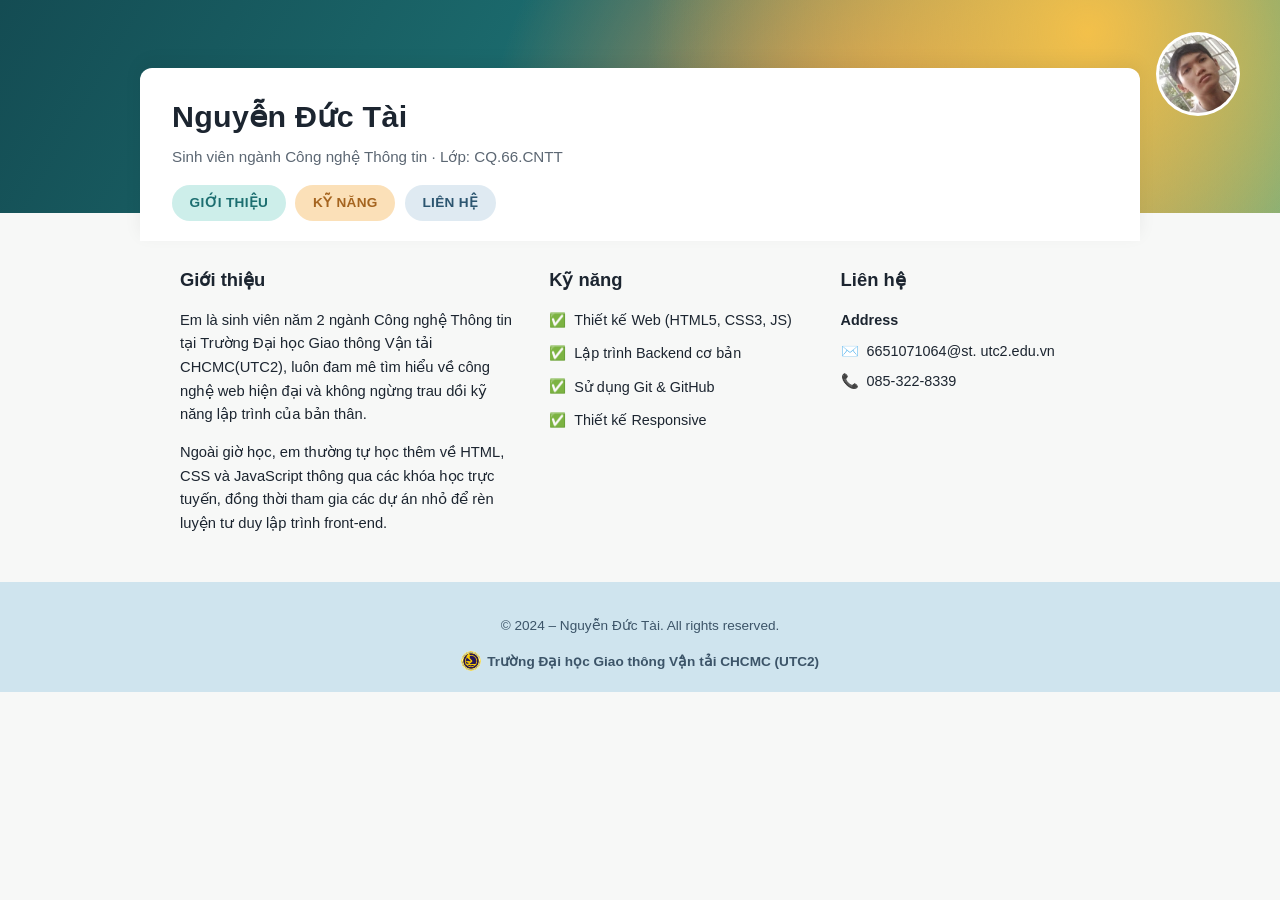
==== 6651071064_BTLT3/C1_6650171064/index.html @ abe319df "Add files via upload" ====
<!DOCTYPE html>
<html lang="vi">
<head>
  <meta charset="UTF-8">
  <meta name="viewport" content="width=device-width, initial-scale=1.0">
  <meta name="description" content="Trang giới thiệu cá nhân của sinh viên">
  <meta name="author" content="Nguyễn Đức Tài">
  <meta name="keywords" content="sinh viên, CNTT, giới thiệu">
  <title>Giới thiệu bản thân – Nguyễn Đức Tài</title>
  <style>
    :root {
      --ink: #1c2530;
      --muted: #5c6773;
      --line: #e6e6e2;
      --teal: #1c6e70;
      --orange: #e8944a;
      --pill-teal: #cdeeea;
      --pill-orange: #fbe0b8;
      --pill-blue: #dfeaf2;
      --footer-bg: #cfe4ee;
    }

    * { box-sizing: border-box; }

    body {
      margin: 0;
      font-family: "Segoe UI", Roboto, Arial, sans-serif;
      background: #f7f8f7;
      color: var(--ink);
      line-height: 1.6;
    }

    a { color: inherit; text-decoration: none; }

    /* ---------- HEADER / BANNER ---------- */
    header {
      position: relative;
      background:
        radial-gradient(circle at 85% 15%, #f3c04a 0%, rgba(243,192,74,0) 40%),
        radial-gradient(circle at 70% 80%, #e8944a 0%, rgba(232,148,74,0) 45%),
        linear-gradient(120deg, #144c53 0%, #1c6e70 45%, #2f8a80 75%, #3fa793 100%);
      padding: 2.5rem 2.5rem 0;
      min-height: 210px;
    }

    .avatar-wrap {
      position: absolute;
      top: 2rem;
      right: 2.5rem;
      width: 84px;
      height: 84px;
      border-radius: 50%;
      overflow: hidden;
      border: 3px solid rgba(255,255,255,0.85);
      background: #fff;
    }

    .avatar-wrap img { width: 100%; height: 100%; object-fit: cover; display: block; }

    .banner-card {
      max-width: 1000px;
      margin: 0 auto;
      background: #ffffff;
      border-radius: 12px 12px 0 0;
      padding: 1.5rem 2rem 1.25rem;
      box-shadow: 0 -6px 18px rgba(0,0,0,0.06);
      position: relative;
      top: 1.75rem;
    }

    hgroup h1 {
      margin: 0;
      font-size: 1.9rem;
      font-weight: 800;
      letter-spacing: 0.3px;
      color: var(--ink);
    }

    hgroup h2 {
      margin: 0.25rem 0 1rem;
      font-size: 0.95rem;
      font-weight: 400;
      color: var(--muted);
    }

    nav {
      display: flex;
      gap: 0.6rem;
      flex-wrap: wrap;
    }

    nav a {
      padding: 0.45rem 1.1rem;
      border-radius: 999px;
      font-size: 0.85rem;
      font-weight: 600;
      letter-spacing: 0.3px;
    }

    nav a:nth-child(1) { background: var(--pill-teal); color: var(--teal); }
    nav a:nth-child(2) { background: var(--pill-orange); color: #a5641f; }
    nav a:nth-child(3) { background: var(--pill-blue); color: #2c5570; }

    nav a:hover,
    nav a:focus-visible { filter: brightness(0.95); }

    /* ---------- MAIN ---------- */
    main {
      max-width: 1000px;
      margin: 3.25rem auto 0;
      padding: 0 2.5rem 2rem;
      display: grid;
      grid-template-columns: 1.3fr 1fr 1fr;
      gap: 2rem;
    }

    section h2 {
      font-size: 1.15rem;
      margin: 0 0 0.9rem;
      color: var(--ink);
    }

    #gioithieu p {
      font-size: 0.92rem;
      color: var(--ink);
      margin: 0 0 0.9rem;
    }

    #kynang ul {
      list-style: none;
      margin: 0;
      padding: 0;
      display: flex;
      flex-direction: column;
      gap: 0.65rem;
    }

    #kynang li {
      font-size: 0.9rem;
      display: flex;
      align-items: center;
      gap: 0.5rem;
    }

    #kynang li::before {
      content: "✅";
      font-size: 0.85rem;
    }

    #lienhe address {
      font-style: normal;
      font-size: 0.9rem;
    }

    #lienhe address .label {
      font-weight: 700;
      display: block;
      margin-bottom: 0.5rem;
    }

    #lienhe address span {
      display: flex;
      align-items: center;
      gap: 0.5rem;
      margin-bottom: 0.45rem;
      color: var(--ink);
    }

    /* ---------- FOOTER ---------- */
    footer {
      background: var(--footer-bg);
      text-align: center;
      padding: 1.25rem 1.5rem;
      font-size: 0.85rem;
      color: #3c5468;
    }

    footer .school {
      display: flex;
      align-items: center;
      justify-content: center;
      gap: 0.4rem;
      margin-top: 0.5rem;
      font-weight: 600;
    }

    footer .school img {
      width: 20px;
      height: 20px;
      border-radius: 50%;
    }

    @media (max-width: 780px) {
      main { grid-template-columns: 1fr; }
      .banner-card { top: 0; margin-top: 1.5rem; border-radius: 12px; }
      header { padding-bottom: 1.5rem; }
    }
  </style>
</head>
<body>

  <header>
    <div class="avatar-wrap">
      <img src="avatar.png" alt="Ảnh đại diện Nguyễn Đức Tài">
    </div>

    <div class="banner-card">
      <hgroup>
        <h1>Nguyễn Đức Tài</h1>
        <h2>Sinh viên ngành Công nghệ Thông tin · Lớp: CQ.66.CNTT</h2>
      </hgroup>
      <nav>
        <a href="#gioithieu">GIỚI THIỆU</a>
        <a href="#kynang">KỸ NĂNG</a>
        <a href="#lienhe">LIÊN HỆ</a>
      </nav>
    </div>
  </header>

  <main>
    <section id="gioithieu">
      <h2>Giới thiệu</h2>
      <p>Em là sinh viên năm 2 ngành Công nghệ Thông tin tại Trường Đại học Giao thông Vận tải CHCMC(UTC2), luôn đam mê tìm hiểu về công nghệ web hiện đại và không ngừng trau dồi kỹ năng lập trình của bản thân.</p>
      <p>Ngoài giờ học, em thường tự học thêm về HTML, CSS và JavaScript thông qua các khóa học trực tuyến, đồng thời tham gia các dự án nhỏ để rèn luyện tư duy lập trình front-end.</p>
    </section>

    <section id="kynang">
      <h2>Kỹ năng</h2>
      <ul>
        <li>Thiết kế Web (HTML5, CSS3, JS)</li>
        <li>Lập trình Backend cơ bản</li>
        <li>Sử dụng Git &amp; GitHub</li>
        <li>Thiết kế Responsive</li>
      </ul>
    </section>

    <section id="lienhe">
      <h2>Liên hệ</h2>
      <address>
        <span class="label">Address</span>
        <span>✉️ <a href="mailto:ducbi2708@gmail.com">6651071064@st. utc2.edu.vn</a></span>
        <span>📞 <a href="tel:0853228339">085-322-8339</a></span>

      </address>
    </section>
  </main>

  <footer>
    <p>&copy; 2024 – Nguyễn Đức Tài. All rights reserved.</p>
    <div class="school">
      <img src="utc.png" alt="Logo UTC">
      <span>Trường Đại học Giao thông Vận tải CHCMC (UTC2)</span>
    </div>
  </footer>

</body>
</html>
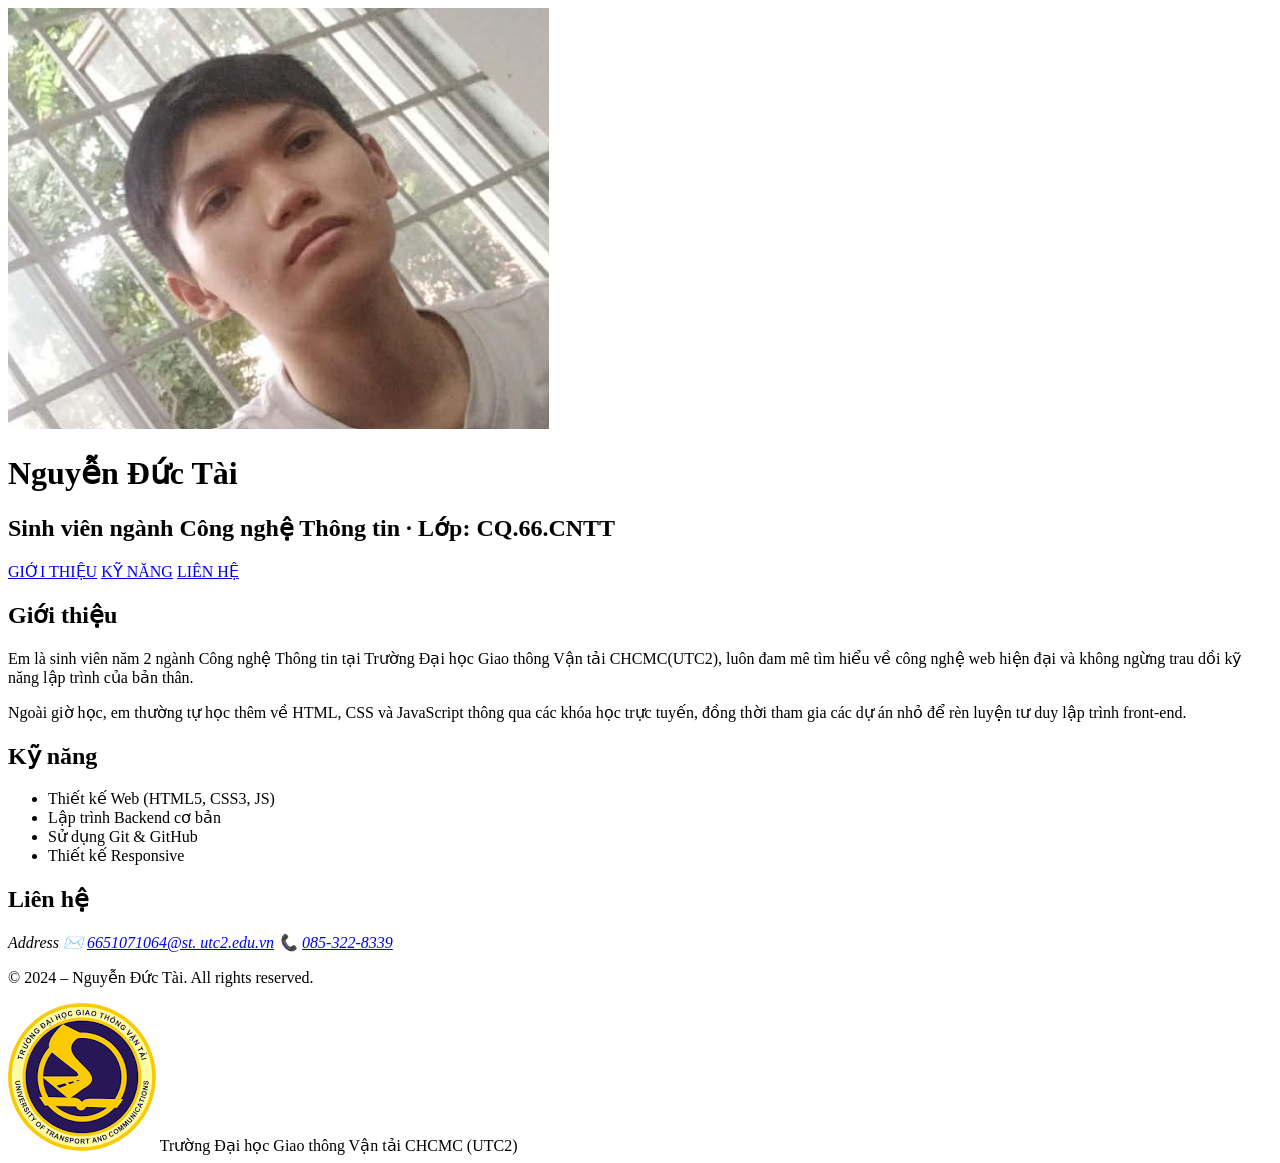
==== commit bc9804a1: "Update index.html" ====
--- a/6651071064_BTLT3/C1_6650171064/index.html
+++ b/6651071064_BTLT3/C1_6650171064/index.html
@@ -7,195 +7,7 @@
   <meta name="author" content="Nguyễn Đức Tài">
   <meta name="keywords" content="sinh viên, CNTT, giới thiệu">
   <title>Giới thiệu bản thân – Nguyễn Đức Tài</title>
-  <style>
-    :root {
-      --ink: #1c2530;
-      --muted: #5c6773;
-      --line: #e6e6e2;
-      --teal: #1c6e70;
-      --orange: #e8944a;
-      --pill-teal: #cdeeea;
-      --pill-orange: #fbe0b8;
-      --pill-blue: #dfeaf2;
-      --footer-bg: #cfe4ee;
-    }
-
-    * { box-sizing: border-box; }
-
-    body {
-      margin: 0;
-      font-family: "Segoe UI", Roboto, Arial, sans-serif;
-      background: #f7f8f7;
-      color: var(--ink);
-      line-height: 1.6;
-    }
-
-    a { color: inherit; text-decoration: none; }
-
-    /* ---------- HEADER / BANNER ---------- */
-    header {
-      position: relative;
-      background:
-        radial-gradient(circle at 85% 15%, #f3c04a 0%, rgba(243,192,74,0) 40%),
-        radial-gradient(circle at 70% 80%, #e8944a 0%, rgba(232,148,74,0) 45%),
-        linear-gradient(120deg, #144c53 0%, #1c6e70 45%, #2f8a80 75%, #3fa793 100%);
-      padding: 2.5rem 2.5rem 0;
-      min-height: 210px;
-    }
-
-    .avatar-wrap {
-      position: absolute;
-      top: 2rem;
-      right: 2.5rem;
-      width: 84px;
-      height: 84px;
-      border-radius: 50%;
-      overflow: hidden;
-      border: 3px solid rgba(255,255,255,0.85);
-      background: #fff;
-    }
-
-    .avatar-wrap img { width: 100%; height: 100%; object-fit: cover; display: block; }
-
-    .banner-card {
-      max-width: 1000px;
-      margin: 0 auto;
-      background: #ffffff;
-      border-radius: 12px 12px 0 0;
-      padding: 1.5rem 2rem 1.25rem;
-      box-shadow: 0 -6px 18px rgba(0,0,0,0.06);
-      position: relative;
-      top: 1.75rem;
-    }
-
-    hgroup h1 {
-      margin: 0;
-      font-size: 1.9rem;
-      font-weight: 800;
-      letter-spacing: 0.3px;
-      color: var(--ink);
-    }
-
-    hgroup h2 {
-      margin: 0.25rem 0 1rem;
-      font-size: 0.95rem;
-      font-weight: 400;
-      color: var(--muted);
-    }
-
-    nav {
-      display: flex;
-      gap: 0.6rem;
-      flex-wrap: wrap;
-    }
-
-    nav a {
-      padding: 0.45rem 1.1rem;
-      border-radius: 999px;
-      font-size: 0.85rem;
-      font-weight: 600;
-      letter-spacing: 0.3px;
-    }
-
-    nav a:nth-child(1) { background: var(--pill-teal); color: var(--teal); }
-    nav a:nth-child(2) { background: var(--pill-orange); color: #a5641f; }
-    nav a:nth-child(3) { background: var(--pill-blue); color: #2c5570; }
-
-    nav a:hover,
-    nav a:focus-visible { filter: brightness(0.95); }
-
-    /* ---------- MAIN ---------- */
-    main {
-      max-width: 1000px;
-      margin: 3.25rem auto 0;
-      padding: 0 2.5rem 2rem;
-      display: grid;
-      grid-template-columns: 1.3fr 1fr 1fr;
-      gap: 2rem;
-    }
-
-    section h2 {
-      font-size: 1.15rem;
-      margin: 0 0 0.9rem;
-      color: var(--ink);
-    }
-
-    #gioithieu p {
-      font-size: 0.92rem;
-      color: var(--ink);
-      margin: 0 0 0.9rem;
-    }
-
-    #kynang ul {
-      list-style: none;
-      margin: 0;
-      padding: 0;
-      display: flex;
-      flex-direction: column;
-      gap: 0.65rem;
-    }
-
-    #kynang li {
-      font-size: 0.9rem;
-      display: flex;
-      align-items: center;
-      gap: 0.5rem;
-    }
-
-    #kynang li::before {
-      content: "✅";
-      font-size: 0.85rem;
-    }
-
-    #lienhe address {
-      font-style: normal;
-      font-size: 0.9rem;
-    }
-
-    #lienhe address .label {
-      font-weight: 700;
-      display: block;
-      margin-bottom: 0.5rem;
-    }
-
-    #lienhe address span {
-      display: flex;
-      align-items: center;
-      gap: 0.5rem;
-      margin-bottom: 0.45rem;
-      color: var(--ink);
-    }
-
-    /* ---------- FOOTER ---------- */
-    footer {
-      background: var(--footer-bg);
-      text-align: center;
-      padding: 1.25rem 1.5rem;
-      font-size: 0.85rem;
-      color: #3c5468;
-    }
-
-    footer .school {
-      display: flex;
-      align-items: center;
-      justify-content: center;
-      gap: 0.4rem;
-      margin-top: 0.5rem;
-      font-weight: 600;
-    }
-
-    footer .school img {
-      width: 20px;
-      height: 20px;
-      border-radius: 50%;
-    }
-
-    @media (max-width: 780px) {
-      main { grid-template-columns: 1fr; }
-      .banner-card { top: 0; margin-top: 1.5rem; border-radius: 12px; }
-      header { padding-bottom: 1.5rem; }
-    }
-  </style>
+  <link rel="stylesheet" href="style.css">
 </head>
 <body>
 
@@ -240,7 +52,6 @@
         <span class="label">Address</span>
         <span>✉️ <a href="mailto:ducbi2708@gmail.com">6651071064@st. utc2.edu.vn</a></span>
         <span>📞 <a href="tel:0853228339">085-322-8339</a></span>
-
       </address>
     </section>
   </main>
@@ -254,4 +65,4 @@
   </footer>
 
 </body>
-</html>+</html>
